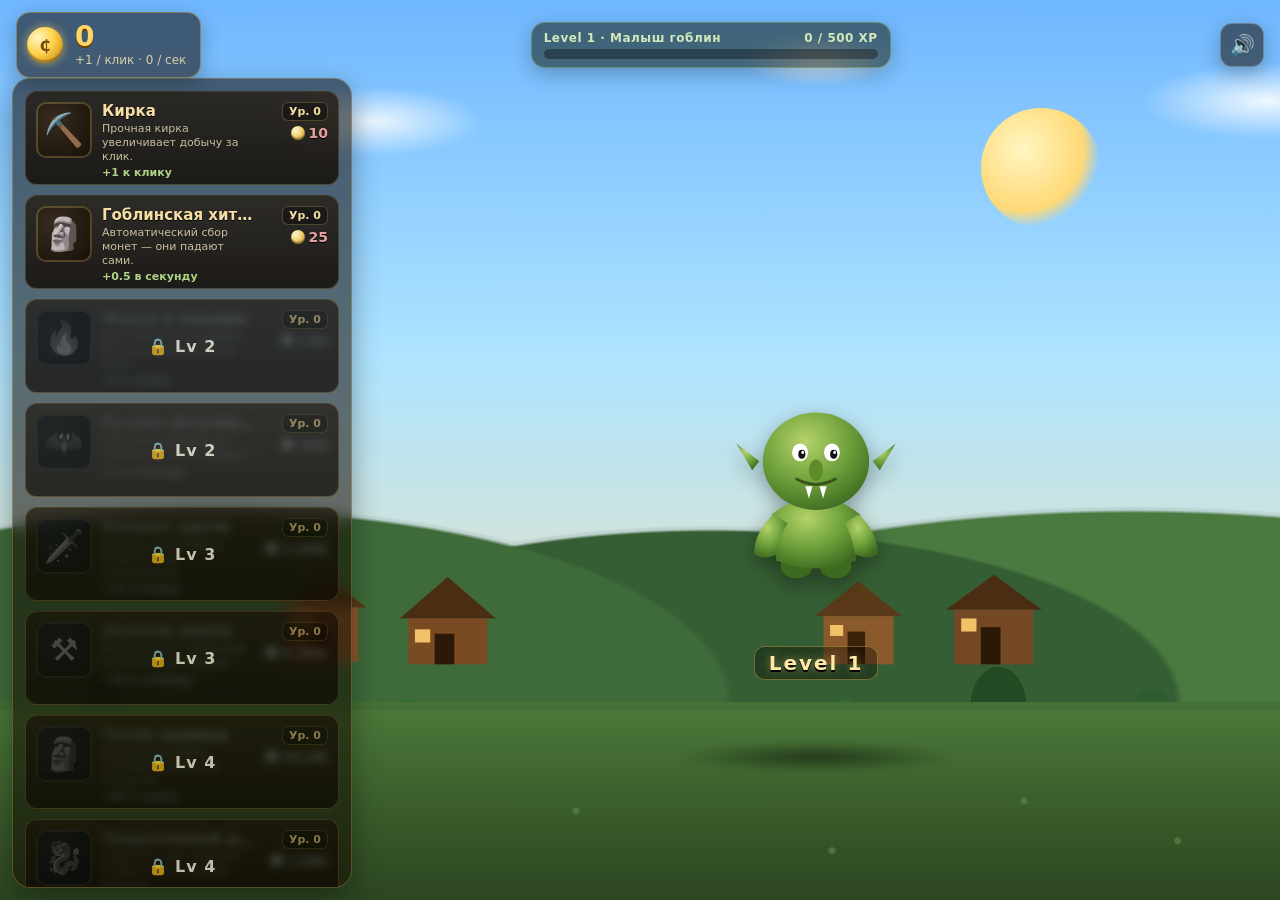
==== goblin-evolution/index.html @ e7329b5d "Add Эволюция Гоблина clicker game in /goblin-evolution" ====
<!doctype html>
<html lang="ru">
<head>
<meta charset="utf-8" />
<meta name="viewport" content="width=device-width,initial-scale=1,user-scalable=no" />
<title>Эволюция Гоблина</title>
<link rel="stylesheet" href="styles.css" />
<!-- Yandex.Games SDK. За пределами платформы просто не загрузится — код это корректно отлавливает. -->
<script src="https://yandex.ru/games/sdk/v2"></script>
</head>
<body>
  <div id="game">
    <!-- Фон -->
    <div class="bg" id="bg">
      <div class="bg-sky"></div>
      <div class="bg-sun"></div>
      <div class="bg-clouds"></div>
      <div class="bg-hills"></div>
      <div class="bg-trees"></div>
      <div class="bg-village"></div>
      <div class="bg-ground"></div>
      <div class="bg-fireflies"></div>
    </div>

    <!-- HUD -->
    <div class="hud-top">
      <div class="coin-counter" title="Монеты">
        <div class="coin-icon"></div>
        <div class="coin-stats">
          <div class="coin-amount" id="coinAmount">0</div>
          <div class="coin-rate">
            <span id="perClick">+1</span> / клик ·
            <span id="perSec">0</span> / сек
          </div>
        </div>
      </div>
      <div class="level-bar" title="Уровень гоблина">
        <div class="level-bar-label">
          <span id="levelLabel">Level 1</span>
          <span id="levelProgressText">0 / 500 XP</span>
        </div>
        <div class="level-bar-track">
          <div class="level-bar-fill" id="levelProgress"></div>
        </div>
      </div>
      <button class="sound-toggle" id="soundToggle" title="Звук">
        <span class="ico on">🔊</span>
        <span class="ico off">🔇</span>
      </button>
    </div>

    <!-- Меню апгрейдов слева -->
    <aside class="upgrades" id="upgrades"></aside>

    <!-- Центр — гоблин -->
    <div class="stage" id="stage">
      <div class="goblin-shadow"></div>
      <div class="goblin-wrap" id="goblinWrap">
        <div class="goblin" id="goblin"></div>
        <div class="goblin-level" id="goblinLevel">Level 1</div>
      </div>
      <div class="floaters" id="floaters"></div>
      <div class="particles" id="particles"></div>
    </div>

    <!-- Нижний тост -->
    <div class="toast" id="toast"></div>
  </div>

  <script src="sdk.js"></script>
  <script src="game.js"></script>
</body>
</html>
---- goblin-evolution/styles.css ----
/* === Reset === */
*,
*::before,
*::after { box-sizing: border-box; }
html, body { margin: 0; padding: 0; height: 100%; overflow: hidden; font-family: 'Trebuchet MS', 'Segoe UI', system-ui, sans-serif; color: #f5efdc; user-select: none; -webkit-tap-highlight-color: transparent; }
button { font: inherit; color: inherit; }

#game {
  position: relative;
  width: 100vw;
  height: 100vh;
  overflow: hidden;
  background: #0b1a0f;
}

/* === Background === */
.bg { position: absolute; inset: 0; z-index: 0; overflow: hidden; transition: filter 1.2s ease; }
.bg-sky {
  position: absolute; inset: 0;
  background: linear-gradient(180deg, #6fb7ff 0%, #aee4ff 40%, #f9e3b5 85%, #f2c48a 100%);
  transition: background 1.2s ease;
}
.bg-sun {
  position: absolute; top: 12%; right: 14%;
  width: 120px; height: 120px; border-radius: 50%;
  background: radial-gradient(circle at 35% 35%, #fff6c2, #ffd976 55%, rgba(255,208,90,0) 70%);
  filter: blur(0.5px);
  animation: sunPulse 6s ease-in-out infinite;
}
@keyframes sunPulse {
  0%, 100% { transform: scale(1); opacity: .95; }
  50% { transform: scale(1.06); opacity: 1; }
}
.bg-clouds {
  position: absolute; top: 0; left: -20%; width: 140%; height: 45%;
  background:
    radial-gradient(ellipse 120px 40px at 10% 20%, rgba(255,255,255,.9), rgba(255,255,255,0) 70%),
    radial-gradient(ellipse 160px 50px at 35% 30%, rgba(255,255,255,.85), rgba(255,255,255,0) 70%),
    radial-gradient(ellipse 110px 36px at 60% 15%, rgba(255,255,255,.8), rgba(255,255,255,0) 70%),
    radial-gradient(ellipse 180px 55px at 85% 25%, rgba(255,255,255,.88), rgba(255,255,255,0) 70%);
  animation: drift 120s linear infinite;
}
@keyframes drift {
  from { transform: translateX(0); }
  to { transform: translateX(-30%); }
}
.bg-hills {
  position: absolute; bottom: 22%; left: -5%; right: -5%; height: 35%;
  background:
    radial-gradient(ellipse 60% 100% at 20% 100%, #3f6b3a 0%, #3f6b3a 60%, rgba(0,0,0,0) 61%),
    radial-gradient(ellipse 55% 90% at 55% 100%, #365e34 0%, #365e34 60%, rgba(0,0,0,0) 61%),
    radial-gradient(ellipse 70% 100% at 85% 100%, #4a7a40 0%, #4a7a40 60%, rgba(0,0,0,0) 61%);
  filter: drop-shadow(0 -4px 0 rgba(0,0,0,.08));
}
.bg-trees {
  position: absolute; bottom: 18%; left: 0; right: 0; height: 30%;
  background-image:
    radial-gradient(ellipse 40px 60px at 8% 90%, #244d24 55%, transparent 56%),
    radial-gradient(ellipse 30px 45px at 18% 92%, #2d5d2d 55%, transparent 56%),
    radial-gradient(ellipse 50px 70px at 78% 88%, #234a23 55%, transparent 56%),
    radial-gradient(ellipse 35px 50px at 90% 92%, #2d5d2d 55%, transparent 56%),
    radial-gradient(ellipse 28px 42px at 32% 94%, #326a32 55%, transparent 56%),
    radial-gradient(ellipse 28px 42px at 66% 94%, #326a32 55%, transparent 56%);
  animation: treeSway 8s ease-in-out infinite alternate;
  transform-origin: bottom center;
}
@keyframes treeSway {
  from { transform: skewX(-1deg); }
  to { transform: skewX(1deg); }
}
.bg-village {
  position: absolute; bottom: 24%; left: 6%; right: 6%; height: 17%;
  background-image: url("data:image/svg+xml;utf8,<svg xmlns='http://www.w3.org/2000/svg' viewBox='0 0 800 140' preserveAspectRatio='xMidYEnd meet'><g><polygon points='70,70 110,40 150,70' fill='%235a3a18'/><rect x='78' y='70' width='64' height='50' fill='%238a5a2c'/><rect x='102' y='88' width='16' height='28' fill='%233a210a'/><rect x='86' y='78' width='12' height='12' fill='%23f2c26a'/></g><g><polygon points='180,80 224,42 268,80' fill='%234a2e14'/><rect x='188' y='80' width='72' height='42' fill='%237a4a22'/><rect x='212' y='94' width='18' height='28' fill='%232b1806'/><rect x='194' y='90' width='14' height='12' fill='%23f2c26a'/></g><g><polygon points='560,78 600,46 640,78' fill='%235a3a18'/><rect x='568' y='78' width='64' height='44' fill='%238a5a2c'/><rect x='590' y='92' width='16' height='30' fill='%233a210a'/><rect x='574' y='86' width='12' height='10' fill='%23f2c26a'/></g><g><polygon points='680,72 724,40 768,72' fill='%234a2e14'/><rect x='688' y='72' width='72' height='50' fill='%23744824'/><rect x='712' y='88' width='18' height='34' fill='%232b1806'/><rect x='694' y='80' width='14' height='12' fill='%23f2c26a'/></g></svg>");
  background-repeat: no-repeat;
  background-size: 100% 100%;
  pointer-events: none;
}
.bg-ground {
  position: absolute; bottom: 0; left: 0; right: 0; height: 22%;
  background: linear-gradient(180deg, #4c7a3a 0%, #3a5c2b 55%, #2c4621 100%);
  box-shadow: inset 0 8px 0 rgba(0,0,0,.08);
}
.bg-ground::before {
  content: ""; position: absolute; inset: 0;
  background-image:
    radial-gradient(circle at 10% 40%, #5d8a48 0 3px, transparent 4px),
    radial-gradient(circle at 25% 70%, #5d8a48 0 3px, transparent 4px),
    radial-gradient(circle at 45% 55%, #5d8a48 0 3px, transparent 4px),
    radial-gradient(circle at 65% 75%, #5d8a48 0 3px, transparent 4px),
    radial-gradient(circle at 80% 50%, #5d8a48 0 3px, transparent 4px),
    radial-gradient(circle at 92% 70%, #5d8a48 0 3px, transparent 4px);
  opacity: .6;
}
.bg-fireflies {
  position: absolute; inset: 0; pointer-events: none; opacity: 0;
  background-image:
    radial-gradient(circle at 20% 40%, rgba(255,230,120,.9) 0 2px, transparent 3px),
    radial-gradient(circle at 35% 70%, rgba(255,230,120,.8) 0 2px, transparent 3px),
    radial-gradient(circle at 55% 55%, rgba(255,230,120,.9) 0 2px, transparent 3px),
    radial-gradient(circle at 75% 75%, rgba(255,230,120,.85) 0 2px, transparent 3px),
    radial-gradient(circle at 85% 45%, rgba(255,230,120,.9) 0 2px, transparent 3px);
  transition: opacity 1.2s ease;
  animation: fireDance 3.5s ease-in-out infinite alternate;
}
@keyframes fireDance {
  from { transform: translateY(0); }
  to { transform: translateY(-6px); }
}

/* Level-specific background tweaks */
#game[data-level="1"] .bg-sky { background: linear-gradient(180deg, #6fb7ff 0%, #aee4ff 40%, #f9e3b5 85%, #f2c48a 100%); }
#game[data-level="2"] .bg-sky { background: linear-gradient(180deg, #77caff 0%, #a0dcff 40%, #ffe3b5 85%, #ffb980 100%); }
#game[data-level="3"] .bg-sky { background: linear-gradient(180deg, #f59e6a 0%, #f8c18c 40%, #f2a373 85%, #a6623d 100%); }
#game[data-level="4"] .bg-sky { background: linear-gradient(180deg, #3a4f6d 0%, #5c6a8a 40%, #b57b5a 85%, #5b3a2a 100%); }
#game[data-level="5"] .bg-sky { background: linear-gradient(180deg, #10111f 0%, #1b2240 40%, #3b2a52 85%, #5b2a4a 100%); }
#game[data-level="5"] .bg-sun { background: radial-gradient(circle at 35% 35%, #fff, #d5e5ff 55%, rgba(180,200,255,0) 70%); }
#game[data-level="4"] .bg-fireflies,
#game[data-level="5"] .bg-fireflies { opacity: 1; }
#game[data-level="5"] .bg-ground { background: linear-gradient(180deg, #3a3b5a 0%, #2a2a46 55%, #1a1a2e 100%); }
#game[data-level="4"] .bg-ground { background: linear-gradient(180deg, #3f5a30 0%, #2d4221 55%, #1f2f16 100%); }

/* === HUD === */
.hud-top {
  position: absolute; top: 12px; left: 0; right: 0;
  display: flex; align-items: center; justify-content: space-between;
  padding: 0 16px; z-index: 10; pointer-events: none;
}
.hud-top > * { pointer-events: auto; }

.coin-counter {
  display: flex; align-items: center; gap: 12px;
  background: rgba(20, 12, 5, .55); backdrop-filter: blur(6px);
  border: 1px solid rgba(255, 205, 90, .35);
  padding: 10px 14px 10px 10px; border-radius: 14px;
  box-shadow: 0 6px 20px rgba(0,0,0,.25);
}
.coin-icon {
  width: 36px; height: 36px; border-radius: 50%;
  background: radial-gradient(circle at 30% 30%, #fff6c2 0%, #ffd24c 45%, #b87500 100%);
  box-shadow: inset 0 -3px 0 rgba(0,0,0,.25), 0 0 10px rgba(255, 205, 90, .6);
  position: relative;
  animation: coinBob 2.4s ease-in-out infinite;
}
.coin-icon::after {
  content: "₵"; position: absolute; inset: 0; display: grid; place-items: center;
  font-weight: 900; color: #7a4a00; text-shadow: 0 1px 0 rgba(255,255,255,.4);
}
@keyframes coinBob {
  0%, 100% { transform: translateY(0) rotateY(0deg); }
  50% { transform: translateY(-3px) rotateY(180deg); }
}
.coin-amount { font-weight: 800; font-size: 28px; line-height: 1; color: #ffd766; text-shadow: 0 2px 0 #6b3e00; }
.coin-rate { font-size: 12px; color: #f5e2b0; opacity: .85; margin-top: 2px; }

.level-bar {
  flex: 0 1 360px; max-width: 38%;
  background: rgba(20, 30, 15, .55); backdrop-filter: blur(6px);
  border: 1px solid rgba(180, 240, 140, .3);
  padding: 8px 12px; border-radius: 14px;
  box-shadow: 0 6px 20px rgba(0,0,0,.25);
}
.level-bar-label { display: flex; justify-content: space-between; font-size: 12px; color: #d4e9bb; margin-bottom: 4px; font-weight: 700; letter-spacing: .5px; }
.level-bar-track { height: 10px; border-radius: 6px; background: rgba(0,0,0,.35); overflow: hidden; }
.level-bar-fill {
  height: 100%; width: 0;
  background: linear-gradient(90deg, #7ed956, #b4ff66, #7ed956);
  background-size: 200% 100%; animation: shine 2s linear infinite;
  transition: width .35s ease;
  box-shadow: 0 0 8px rgba(180, 240, 140, .7);
}
@keyframes shine {
  from { background-position: 0 0; }
  to { background-position: 200% 0; }
}

.sound-toggle {
  width: 44px; height: 44px; border-radius: 12px; border: 1px solid rgba(255,255,255,.25);
  background: rgba(20,12,5,.55); backdrop-filter: blur(6px);
  cursor: pointer; display: grid; place-items: center; font-size: 20px;
  box-shadow: 0 6px 20px rgba(0,0,0,.25); transition: transform .15s ease;
}
.sound-toggle:hover { transform: scale(1.06); }
.sound-toggle:active { transform: scale(.94); }
.sound-toggle .ico { position: absolute; transition: opacity .2s ease, transform .2s ease; }
.sound-toggle .ico.off { opacity: 0; transform: scale(.6); }
.sound-toggle.muted .ico.on { opacity: 0; transform: scale(.6); }
.sound-toggle.muted .ico.off { opacity: 1; transform: scale(1); }

/* === Upgrades menu === */
.upgrades {
  position: absolute; top: 78px; left: 12px; bottom: 12px;
  width: min(340px, 34vw);
  background: rgba(18, 10, 3, .55);
  backdrop-filter: blur(8px);
  border: 1px solid rgba(255, 205, 90, .25);
  border-radius: 18px;
  padding: 12px;
  display: flex; flex-direction: column; gap: 10px;
  overflow-y: auto; scrollbar-width: thin; scrollbar-color: rgba(255,205,90,.4) transparent;
  z-index: 9;
  box-shadow: 0 10px 28px rgba(0,0,0,.35);
}
.upgrades::-webkit-scrollbar { width: 8px; }
.upgrades::-webkit-scrollbar-thumb { background: rgba(255,205,90,.35); border-radius: 4px; }

.upgrade {
  position: relative;
  display: grid; grid-template-columns: 56px 1fr auto; gap: 10px;
  padding: 10px 10px 14px; border-radius: 12px;
  background: linear-gradient(180deg, rgba(40,24,8,.75), rgba(22,14,4,.85));
  border: 1px solid rgba(255, 205, 90, .18);
  cursor: pointer; overflow: hidden;
  min-height: 94px;
  text-align: left;
  color: inherit;
  font: inherit;
  transition: transform .12s ease, border-color .2s ease, box-shadow .2s ease;
}
.upgrade::before {
  content: ""; position: absolute; left: 0; right: 0; bottom: 0; height: 4px;
  background: linear-gradient(90deg, #ffd34c, #ffb14c);
  transform: scaleX(var(--p, 0)); transform-origin: left; transition: transform .25s ease;
  opacity: .7;
}
.upgrade.affordable {
  border-color: #ffd766;
  box-shadow: 0 0 0 1px rgba(255,215,100,.5), 0 0 18px rgba(255,215,100,.35);
  animation: affordPulse 1.6s ease-in-out infinite;
}
@keyframes affordPulse {
  0%, 100% { box-shadow: 0 0 0 1px rgba(255,215,100,.5), 0 0 18px rgba(255,215,100,.35); }
  50% { box-shadow: 0 0 0 1px rgba(255,215,100,.7), 0 0 28px rgba(255,215,100,.7); }
}
.upgrade:hover:not(.locked) { transform: translateY(-1px); }
.upgrade:active:not(.locked) { transform: translateY(1px) scale(.99); }

.upgrade-icon {
  width: 56px; height: 56px; border-radius: 10px;
  background: radial-gradient(circle at 30% 30%, #3a2a16, #1a0f04);
  display: grid; place-items: center; font-size: 32px;
  box-shadow: inset 0 0 0 2px rgba(255,205,90,.25);
}
.upgrade-main { min-width: 0; }
.upgrade-title { font-size: 15px; font-weight: 800; color: #ffdf8c; text-shadow: 0 1px 0 #000; white-space: nowrap; overflow: hidden; text-overflow: ellipsis; }
.upgrade-desc { font-size: 11px; color: #e3cfa0; opacity: .9; margin-top: 2px; line-height: 1.25; }
.upgrade-effect { font-size: 11px; color: #a4d96a; margin-top: 3px; font-weight: 700; }
.upgrade-right { display: flex; flex-direction: column; align-items: flex-end; justify-content: space-between; gap: 4px; min-width: 62px; }
.upgrade-level-badge {
  font-size: 11px; color: #ffdf8c; background: rgba(0,0,0,.35);
  padding: 2px 6px; border-radius: 6px; border: 1px solid rgba(255,205,90,.25);
  font-weight: 700;
}
.upgrade-cost {
  display: flex; align-items: center; gap: 4px;
  font-size: 14px; font-weight: 800; color: #ffd766;
  text-shadow: 0 1px 0 #000;
}
.upgrade-cost::before {
  content: ""; width: 14px; height: 14px; border-radius: 50%;
  background: radial-gradient(circle at 30% 30%, #fff6c2 0%, #ffd24c 45%, #b87500 100%);
  box-shadow: inset 0 -2px 0 rgba(0,0,0,.3);
}

.upgrade.locked { cursor: not-allowed; opacity: .75; }
.upgrade.locked .upgrade-title,
.upgrade.locked .upgrade-desc,
.upgrade.locked .upgrade-effect,
.upgrade.locked .upgrade-cost { color: transparent; text-shadow: none; background: linear-gradient(90deg, #555, #777); -webkit-background-clip: text; background-clip: text; filter: blur(4px); }
.upgrade.locked .upgrade-icon { filter: grayscale(1) brightness(.5); }
.upgrade.locked .upgrade-cost::before { filter: grayscale(1) brightness(.5); }
.upgrade.locked::after {
  content: "🔒 Lv " attr(data-unlock);
  position: absolute; inset: 0; display: grid; place-items: center;
  font-size: 16px; font-weight: 800; color: #f5efdc;
  background: rgba(0,0,0,.35);
  letter-spacing: 1px;
}

.upgrade.unaffordable:not(.locked) { filter: saturate(.7); }
.upgrade.unaffordable:not(.locked) .upgrade-cost { color: #ff9a9a; }

/* === Stage & goblin === */
.stage {
  position: absolute; top: 70px; right: 12px; bottom: 12px;
  left: calc(min(340px, 34vw) + 24px);
  display: grid; place-items: center; z-index: 5;
  overflow: hidden;
}
.goblin-shadow {
  position: absolute; bottom: 14%; width: 280px; height: 32px;
  background: radial-gradient(ellipse at center, rgba(0,0,0,.45), rgba(0,0,0,0) 70%);
  filter: blur(2px);
  animation: shadowBob 3.2s ease-in-out infinite;
}
@keyframes shadowBob {
  0%, 100% { transform: scale(1); opacity: .55; }
  50% { transform: scale(.85); opacity: .4; }
}
.goblin-wrap {
  position: relative; display: flex; flex-direction: column; align-items: center; gap: 8px;
  transform-origin: 50% 85%;
  cursor: pointer;
  animation: goblinIdle 3.2s ease-in-out infinite;
  transition: transform .15s ease;
}
@keyframes goblinIdle {
  0%, 100% { transform: translateY(0) rotate(0deg); }
  25% { transform: translateY(-6px) rotate(-1.2deg); }
  50% { transform: translateY(-2px) rotate(0deg); }
  75% { transform: translateY(-5px) rotate(1.2deg); }
}
.goblin-wrap.clicked { animation: goblinClick .28s ease-out; }
@keyframes goblinClick {
  0% { transform: scale(1); }
  30% { transform: scale(1.06) rotate(-2deg); }
  60% { transform: scale(.94) rotate(2deg); }
  100% { transform: scale(1); }
}
.goblin { width: 320px; height: 360px; pointer-events: none; filter: drop-shadow(0 10px 14px rgba(0,0,0,.35)); }
.goblin-level {
  font-size: 20px; font-weight: 900; letter-spacing: 2px;
  color: #ffe9a6; text-shadow: 0 2px 0 #000, 0 0 10px rgba(255,215,100,.5);
  background: rgba(0,0,0,.35); padding: 4px 14px; border-radius: 10px;
  border: 1px solid rgba(255,205,90,.35);
}

/* === Click particles (coin burst) === */
.particles { position: absolute; inset: 0; pointer-events: none; overflow: visible; }
.coin-particle {
  position: absolute; width: 18px; height: 18px; border-radius: 50%;
  background: radial-gradient(circle at 30% 30%, #fff6c2 0%, #ffd24c 45%, #b87500 100%);
  box-shadow: inset 0 -3px 0 rgba(0,0,0,.25), 0 0 6px rgba(255,215,100,.5);
  transform: translate(-50%, -50%);
  animation: coinFly 700ms cubic-bezier(.2,.8,.4,1) forwards;
  will-change: transform, opacity;
}
@keyframes coinFly {
  0% { transform: translate(calc(-50% + 0px), calc(-50% + 0px)) scale(.5); opacity: 1; }
  60% { opacity: 1; }
  100% {
    transform:
      translate(
        calc(-50% + var(--dx, 0px)),
        calc(-50% + var(--dy, 60px))
      ) scale(.85) rotate(var(--rot, 180deg));
    opacity: 0;
  }
}
.floaters { position: absolute; inset: 0; pointer-events: none; }
.floater {
  position: absolute;
  font-weight: 900; font-size: 20px; color: #ffd766;
  text-shadow: 0 2px 0 #6b3e00, 0 0 10px rgba(255,215,100,.5);
  animation: floatUp 900ms ease-out forwards;
  transform: translate(-50%, -50%);
}
@keyframes floatUp {
  0% { opacity: 0; transform: translate(-50%, -50%) scale(.5); }
  20% { opacity: 1; transform: translate(-50%, -60%) scale(1); }
  100% { opacity: 0; transform: translate(-50%, -140%) scale(1.1); }
}

/* === Toast === */
.toast {
  position: absolute; left: 50%; top: 82px; transform: translate(-50%, -120%);
  background: linear-gradient(180deg, #2a1a08, #1a1004);
  border: 1px solid rgba(255,205,90,.45);
  padding: 10px 18px; border-radius: 12px;
  color: #ffdf8c; font-weight: 800;
  box-shadow: 0 10px 30px rgba(0,0,0,.4), 0 0 20px rgba(255,205,90,.25);
  opacity: 0; pointer-events: none;
  transition: transform .35s ease, opacity .35s ease;
  z-index: 20;
}
.toast.show { transform: translate(-50%, 0); opacity: 1; }

/* === Level up flash === */
#game.levelup::after {
  content: ""; position: absolute; inset: 0; pointer-events: none; z-index: 15;
  background: radial-gradient(circle at 55% 55%, rgba(255,255,200,.7), rgba(255,255,200,0) 60%);
  animation: flashAnim .9s ease-out forwards;
}
@keyframes flashAnim {
  0% { opacity: 0; }
  20% { opacity: 1; }
  100% { opacity: 0; }
}

/* === Responsive === */
@media (max-width: 720px) {
  .upgrades { width: 52vw; top: 120px; }
  .stage { left: calc(52vw + 20px); top: 120px; }
  .coin-amount { font-size: 22px; }
  .goblin { width: 200px; height: 230px; }
  .level-bar { flex-basis: 180px; }
}
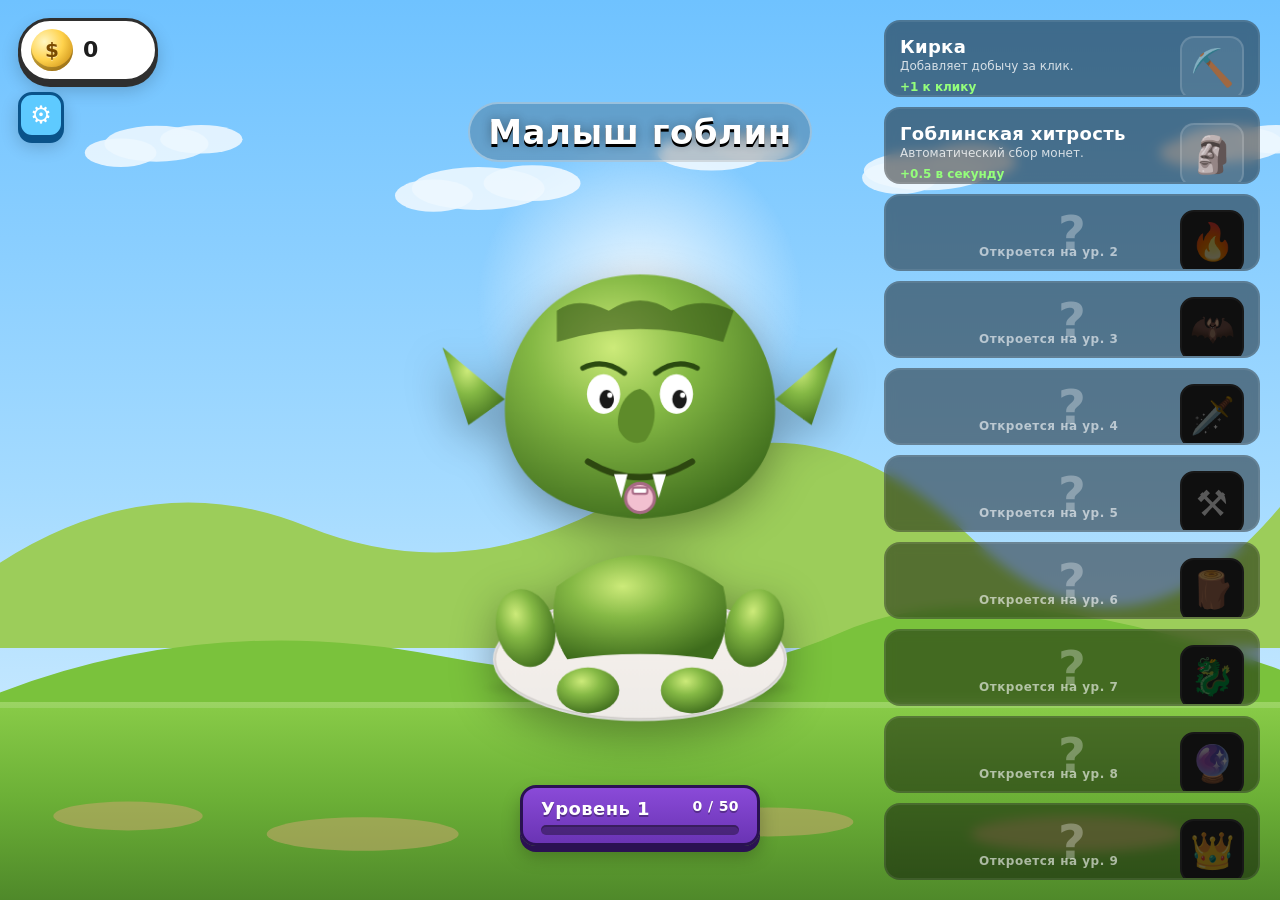
==== commit 0aaae0c3: "v2: redesign UI, 10 levels, detailed goblin art, global clicks, space key, ambient music" ====
--- a/goblin-evolution/index.html
+++ b/goblin-evolution/index.html
@@ -5,66 +5,81 @@
 <meta name="viewport" content="width=device-width,initial-scale=1,user-scalable=no" />
 <title>Эволюция Гоблина</title>
 <link rel="stylesheet" href="styles.css" />
-<!-- Yandex.Games SDK. За пределами платформы просто не загрузится — код это корректно отлавливает. -->
 <script src="https://yandex.ru/games/sdk/v2"></script>
 </head>
 <body>
   <div id="game">
     <!-- Фон -->
-    <div class="bg" id="bg">
-      <div class="bg-sky"></div>
-      <div class="bg-sun"></div>
-      <div class="bg-clouds"></div>
-      <div class="bg-hills"></div>
-      <div class="bg-trees"></div>
-      <div class="bg-village"></div>
-      <div class="bg-ground"></div>
-      <div class="bg-fireflies"></div>
+    <div class="scene" aria-hidden="true">
+      <div class="sky"></div>
+      <div class="sun"></div>
+      <div class="clouds"></div>
+      <div class="hills-far"></div>
+      <div class="hills-near"></div>
+      <div class="ground"></div>
+      <div class="spots"></div>
     </div>
 
-    <!-- HUD -->
-    <div class="hud-top">
-      <div class="coin-counter" title="Монеты">
-        <div class="coin-icon"></div>
-        <div class="coin-stats">
-          <div class="coin-amount" id="coinAmount">0</div>
-          <div class="coin-rate">
-            <span id="perClick">+1</span> / клик ·
-            <span id="perSec">0</span> / сек
-          </div>
-        </div>
-      </div>
-      <div class="level-bar" title="Уровень гоблина">
-        <div class="level-bar-label">
-          <span id="levelLabel">Level 1</span>
-          <span id="levelProgressText">0 / 500 XP</span>
-        </div>
-        <div class="level-bar-track">
-          <div class="level-bar-fill" id="levelProgress"></div>
-        </div>
-      </div>
-      <button class="sound-toggle" id="soundToggle" title="Звук">
-        <span class="ico on">🔊</span>
-        <span class="ico off">🔇</span>
-      </button>
-    </div>
-
-    <!-- Меню апгрейдов слева -->
-    <aside class="upgrades" id="upgrades"></aside>
-
-    <!-- Центр — гоблин -->
-    <div class="stage" id="stage">
+    <!-- Гоблин в центре -->
+    <main class="stage" id="stage">
+      <div class="goblin-name" id="goblinName">Малыш гоблин</div>
       <div class="goblin-shadow"></div>
       <div class="goblin-wrap" id="goblinWrap">
         <div class="goblin" id="goblin"></div>
-        <div class="goblin-level" id="goblinLevel">Level 1</div>
       </div>
-      <div class="floaters" id="floaters"></div>
-      <div class="particles" id="particles"></div>
+      <div class="level-pill" title="Уровень гоблина">
+        <div class="level-pill-text">
+          <span id="levelLabel">Уровень 1</span>
+          <span id="levelProgressText">0 / 50</span>
+        </div>
+        <div class="level-pill-track">
+          <div class="level-pill-fill" id="levelProgress"></div>
+        </div>
+      </div>
+    </main>
+
+    <!-- Слой частиц/флоатеров (через всю сцену) -->
+    <div class="particles" id="particles" aria-hidden="true"></div>
+    <div class="floaters" id="floaters" aria-hidden="true"></div>
+
+    <!-- Левые плитки -->
+    <div class="top-left">
+      <div class="coin-pill" id="coinPill">
+        <div class="coin-pill-icon"></div>
+        <div class="coin-pill-amount" id="coinAmount">0</div>
+      </div>
+      <button class="icon-btn settings-btn" id="settingsBtn" title="Настройки">⚙</button>
     </div>
 
-    <!-- Нижний тост -->
+    <!-- Апгрейды справа -->
+    <aside class="upgrades" id="upgrades"></aside>
+
+    <!-- Тост -->
     <div class="toast" id="toast"></div>
+
+    <!-- Модалка настроек -->
+    <div class="modal-backdrop" id="settingsModal" hidden>
+      <div class="modal">
+        <div class="modal-head">
+          <div class="modal-title">Настройки</div>
+          <button class="icon-btn" id="settingsClose" title="Закрыть">✕</button>
+        </div>
+        <div class="modal-body">
+          <label class="toggle">
+            <span class="toggle-label">Звуковые эффекты</span>
+            <input type="checkbox" id="sfxToggle" checked />
+            <span class="toggle-track"><span class="toggle-thumb"></span></span>
+          </label>
+          <label class="toggle">
+            <span class="toggle-label">Фоновая музыка</span>
+            <input type="checkbox" id="musicToggle" checked />
+            <span class="toggle-track"><span class="toggle-thumb"></span></span>
+          </label>
+          <button class="btn btn-danger" id="resetBtn">Сбросить прогресс</button>
+          <p class="hint">Клики считаются по всему экрану, пробел — тоже.</p>
+        </div>
+      </div>
+    </div>
   </div>
 
   <script src="sdk.js"></script>
--- a/goblin-evolution/styles.css
+++ b/goblin-evolution/styles.css
@@ -1,358 +1,367 @@
-/* === Reset === */
+/* ==========================================================
+   Эволюция Гоблина — v2. UI в духе капибары-кликера.
+   ========================================================== */
 *,
 *::before,
 *::after { box-sizing: border-box; }
-html, body { margin: 0; padding: 0; height: 100%; overflow: hidden; font-family: 'Trebuchet MS', 'Segoe UI', system-ui, sans-serif; color: #f5efdc; user-select: none; -webkit-tap-highlight-color: transparent; }
-button { font: inherit; color: inherit; }
+html, body { margin: 0; padding: 0; height: 100%; overflow: hidden; font-family: 'Nunito', 'Trebuchet MS', 'Segoe UI', system-ui, sans-serif; color: #1b1b1b; user-select: none; -webkit-tap-highlight-color: transparent; }
+button { font: inherit; color: inherit; background: none; border: 0; cursor: pointer; }
+input { font: inherit; }
 
 #game {
   position: relative;
   width: 100vw;
   height: 100vh;
   overflow: hidden;
-  background: #0b1a0f;
-}
-
-/* === Background === */
-.bg { position: absolute; inset: 0; z-index: 0; overflow: hidden; transition: filter 1.2s ease; }
-.bg-sky {
+  background: #bfe6ff;
+  cursor: pointer; /* весь экран кликается */
+}
+
+/* ===== Сцена (фон) ===== */
+.scene { position: absolute; inset: 0; overflow: hidden; z-index: 0; transition: filter 1s ease; }
+.sky {
   position: absolute; inset: 0;
-  background: linear-gradient(180deg, #6fb7ff 0%, #aee4ff 40%, #f9e3b5 85%, #f2c48a 100%);
+  background: linear-gradient(180deg, #6fc2ff 0%, #a5dbff 55%, #dff2ff 100%);
   transition: background 1.2s ease;
 }
-.bg-sun {
-  position: absolute; top: 12%; right: 14%;
-  width: 120px; height: 120px; border-radius: 50%;
-  background: radial-gradient(circle at 35% 35%, #fff6c2, #ffd976 55%, rgba(255,208,90,0) 70%);
-  filter: blur(0.5px);
-  animation: sunPulse 6s ease-in-out infinite;
-}
-@keyframes sunPulse {
-  0%, 100% { transform: scale(1); opacity: .95; }
-  50% { transform: scale(1.06); opacity: 1; }
-}
-.bg-clouds {
-  position: absolute; top: 0; left: -20%; width: 140%; height: 45%;
-  background:
-    radial-gradient(ellipse 120px 40px at 10% 20%, rgba(255,255,255,.9), rgba(255,255,255,0) 70%),
-    radial-gradient(ellipse 160px 50px at 35% 30%, rgba(255,255,255,.85), rgba(255,255,255,0) 70%),
-    radial-gradient(ellipse 110px 36px at 60% 15%, rgba(255,255,255,.8), rgba(255,255,255,0) 70%),
-    radial-gradient(ellipse 180px 55px at 85% 25%, rgba(255,255,255,.88), rgba(255,255,255,0) 70%);
-  animation: drift 120s linear infinite;
-}
-@keyframes drift {
-  from { transform: translateX(0); }
-  to { transform: translateX(-30%); }
-}
-.bg-hills {
-  position: absolute; bottom: 22%; left: -5%; right: -5%; height: 35%;
-  background:
-    radial-gradient(ellipse 60% 100% at 20% 100%, #3f6b3a 0%, #3f6b3a 60%, rgba(0,0,0,0) 61%),
-    radial-gradient(ellipse 55% 90% at 55% 100%, #365e34 0%, #365e34 60%, rgba(0,0,0,0) 61%),
-    radial-gradient(ellipse 70% 100% at 85% 100%, #4a7a40 0%, #4a7a40 60%, rgba(0,0,0,0) 61%);
-  filter: drop-shadow(0 -4px 0 rgba(0,0,0,.08));
-}
-.bg-trees {
-  position: absolute; bottom: 18%; left: 0; right: 0; height: 30%;
-  background-image:
-    radial-gradient(ellipse 40px 60px at 8% 90%, #244d24 55%, transparent 56%),
-    radial-gradient(ellipse 30px 45px at 18% 92%, #2d5d2d 55%, transparent 56%),
-    radial-gradient(ellipse 50px 70px at 78% 88%, #234a23 55%, transparent 56%),
-    radial-gradient(ellipse 35px 50px at 90% 92%, #2d5d2d 55%, transparent 56%),
-    radial-gradient(ellipse 28px 42px at 32% 94%, #326a32 55%, transparent 56%),
-    radial-gradient(ellipse 28px 42px at 66% 94%, #326a32 55%, transparent 56%);
-  animation: treeSway 8s ease-in-out infinite alternate;
-  transform-origin: bottom center;
-}
-@keyframes treeSway {
-  from { transform: skewX(-1deg); }
-  to { transform: skewX(1deg); }
-}
-.bg-village {
-  position: absolute; bottom: 24%; left: 6%; right: 6%; height: 17%;
-  background-image: url("data:image/svg+xml;utf8,<svg xmlns='http://www.w3.org/2000/svg' viewBox='0 0 800 140' preserveAspectRatio='xMidYEnd meet'><g><polygon points='70,70 110,40 150,70' fill='%235a3a18'/><rect x='78' y='70' width='64' height='50' fill='%238a5a2c'/><rect x='102' y='88' width='16' height='28' fill='%233a210a'/><rect x='86' y='78' width='12' height='12' fill='%23f2c26a'/></g><g><polygon points='180,80 224,42 268,80' fill='%234a2e14'/><rect x='188' y='80' width='72' height='42' fill='%237a4a22'/><rect x='212' y='94' width='18' height='28' fill='%232b1806'/><rect x='194' y='90' width='14' height='12' fill='%23f2c26a'/></g><g><polygon points='560,78 600,46 640,78' fill='%235a3a18'/><rect x='568' y='78' width='64' height='44' fill='%238a5a2c'/><rect x='590' y='92' width='16' height='30' fill='%233a210a'/><rect x='574' y='86' width='12' height='10' fill='%23f2c26a'/></g><g><polygon points='680,72 724,40 768,72' fill='%234a2e14'/><rect x='688' y='72' width='72' height='50' fill='%23744824'/><rect x='712' y='88' width='18' height='34' fill='%232b1806'/><rect x='694' y='80' width='14' height='12' fill='%23f2c26a'/></g></svg>");
+.sun {
+  position: absolute; top: 10%; left: 50%; transform: translateX(-50%);
+  width: 420px; height: 420px; border-radius: 50%;
+  background: radial-gradient(circle at 50% 50%, rgba(255,255,255,.95) 0%, rgba(255,255,255,.55) 22%, rgba(255,255,255,0) 55%);
+  filter: blur(0.3px);
+  pointer-events: none;
+  animation: sunGlow 6s ease-in-out infinite;
+}
+@keyframes sunGlow {
+  0%, 100% { transform: translateX(-50%) scale(1); opacity: .9; }
+  50% { transform: translateX(-50%) scale(1.06); opacity: 1; }
+}
+.clouds {
+  position: absolute; top: 4%; left: -20%; right: -20%; height: 34%;
+  background-image: url("data:image/svg+xml;utf8,<svg xmlns='http://www.w3.org/2000/svg' viewBox='0 0 1200 200'><g fill='white' fill-opacity='0.9'><ellipse cx='120' cy='80' rx='70' ry='22'/><ellipse cx='170' cy='70' rx='50' ry='20'/><ellipse cx='90' cy='88' rx='42' ry='18'/><ellipse cx='460' cy='50' rx='58' ry='20'/><ellipse cx='510' cy='45' rx='46' ry='16'/><ellipse cx='420' cy='60' rx='40' ry='16'/><ellipse cx='820' cy='100' rx='74' ry='24'/><ellipse cx='880' cy='94' rx='54' ry='20'/><ellipse cx='770' cy='108' rx='44' ry='18'/><ellipse cx='1080' cy='60' rx='60' ry='20'/><ellipse cx='1130' cy='54' rx='44' ry='16'/></g></svg>");
+  background-size: 60% auto;
+  background-repeat: repeat-x;
+  background-position: 0 50%;
+  animation: cloudDrift 180s linear infinite;
+  opacity: .85;
+}
+@keyframes cloudDrift { to { transform: translateX(-60%); } }
+
+.hills-far {
+  position: absolute; bottom: 28%; left: -2%; right: -2%; height: 30%;
+  background-image: url("data:image/svg+xml;utf8,<svg xmlns='http://www.w3.org/2000/svg' viewBox='0 0 1200 200' preserveAspectRatio='none'><path d='M0 150 Q150 60 300 110 T600 80 T900 120 T1200 70 L1200 200 L0 200 Z' fill='%239ccd5a'/></svg>");
   background-repeat: no-repeat;
   background-size: 100% 100%;
+}
+.hills-near {
+  position: absolute; bottom: 18%; left: -2%; right: -2%; height: 26%;
+  background-image: url("data:image/svg+xml;utf8,<svg xmlns='http://www.w3.org/2000/svg' viewBox='0 0 1200 200' preserveAspectRatio='none'><path d='M0 170 Q200 90 420 130 T780 110 T1200 150 L1200 200 L0 200 Z' fill='%237ac23c'/></svg>");
+  background-repeat: no-repeat;
+  background-size: 100% 100%;
+}
+.ground {
+  position: absolute; bottom: 0; left: 0; right: 0; height: 22%;
+  background: linear-gradient(180deg, #89cc48 0%, #6baf36 50%, #4f892a 100%);
+}
+.ground::after {
+  content: ""; position: absolute; top: 0; left: 0; right: 0; height: 6px;
+  background: rgba(255,255,255,.15);
+}
+.spots {
+  position: absolute; bottom: 4%; left: 0; right: 0; height: 16%;
+  background-image: url("data:image/svg+xml;utf8,<svg xmlns='http://www.w3.org/2000/svg' viewBox='0 0 1200 120' preserveAspectRatio='none'><g fill='%23c9a86d' fill-opacity='0.55'><ellipse cx='120' cy='80' rx='70' ry='12'/><ellipse cx='340' cy='95' rx='90' ry='14'/><ellipse cx='720' cy='85' rx='80' ry='12'/><ellipse cx='1010' cy='95' rx='100' ry='15'/></g></svg>");
+  background-repeat: no-repeat; background-size: 100% 100%;
   pointer-events: none;
 }
-.bg-ground {
-  position: absolute; bottom: 0; left: 0; right: 0; height: 22%;
-  background: linear-gradient(180deg, #4c7a3a 0%, #3a5c2b 55%, #2c4621 100%);
-  box-shadow: inset 0 8px 0 rgba(0,0,0,.08);
-}
-.bg-ground::before {
-  content: ""; position: absolute; inset: 0;
-  background-image:
-    radial-gradient(circle at 10% 40%, #5d8a48 0 3px, transparent 4px),
-    radial-gradient(circle at 25% 70%, #5d8a48 0 3px, transparent 4px),
-    radial-gradient(circle at 45% 55%, #5d8a48 0 3px, transparent 4px),
-    radial-gradient(circle at 65% 75%, #5d8a48 0 3px, transparent 4px),
-    radial-gradient(circle at 80% 50%, #5d8a48 0 3px, transparent 4px),
-    radial-gradient(circle at 92% 70%, #5d8a48 0 3px, transparent 4px);
-  opacity: .6;
-}
-.bg-fireflies {
-  position: absolute; inset: 0; pointer-events: none; opacity: 0;
-  background-image:
-    radial-gradient(circle at 20% 40%, rgba(255,230,120,.9) 0 2px, transparent 3px),
-    radial-gradient(circle at 35% 70%, rgba(255,230,120,.8) 0 2px, transparent 3px),
-    radial-gradient(circle at 55% 55%, rgba(255,230,120,.9) 0 2px, transparent 3px),
-    radial-gradient(circle at 75% 75%, rgba(255,230,120,.85) 0 2px, transparent 3px),
-    radial-gradient(circle at 85% 45%, rgba(255,230,120,.9) 0 2px, transparent 3px);
-  transition: opacity 1.2s ease;
-  animation: fireDance 3.5s ease-in-out infinite alternate;
-}
-@keyframes fireDance {
-  from { transform: translateY(0); }
-  to { transform: translateY(-6px); }
-}
-
-/* Level-specific background tweaks */
-#game[data-level="1"] .bg-sky { background: linear-gradient(180deg, #6fb7ff 0%, #aee4ff 40%, #f9e3b5 85%, #f2c48a 100%); }
-#game[data-level="2"] .bg-sky { background: linear-gradient(180deg, #77caff 0%, #a0dcff 40%, #ffe3b5 85%, #ffb980 100%); }
-#game[data-level="3"] .bg-sky { background: linear-gradient(180deg, #f59e6a 0%, #f8c18c 40%, #f2a373 85%, #a6623d 100%); }
-#game[data-level="4"] .bg-sky { background: linear-gradient(180deg, #3a4f6d 0%, #5c6a8a 40%, #b57b5a 85%, #5b3a2a 100%); }
-#game[data-level="5"] .bg-sky { background: linear-gradient(180deg, #10111f 0%, #1b2240 40%, #3b2a52 85%, #5b2a4a 100%); }
-#game[data-level="5"] .bg-sun { background: radial-gradient(circle at 35% 35%, #fff, #d5e5ff 55%, rgba(180,200,255,0) 70%); }
-#game[data-level="4"] .bg-fireflies,
-#game[data-level="5"] .bg-fireflies { opacity: 1; }
-#game[data-level="5"] .bg-ground { background: linear-gradient(180deg, #3a3b5a 0%, #2a2a46 55%, #1a1a2e 100%); }
-#game[data-level="4"] .bg-ground { background: linear-gradient(180deg, #3f5a30 0%, #2d4221 55%, #1f2f16 100%); }
-
-/* === HUD === */
-.hud-top {
-  position: absolute; top: 12px; left: 0; right: 0;
-  display: flex; align-items: center; justify-content: space-between;
-  padding: 0 16px; z-index: 10; pointer-events: none;
-}
-.hud-top > * { pointer-events: auto; }
-
-.coin-counter {
-  display: flex; align-items: center; gap: 12px;
-  background: rgba(20, 12, 5, .55); backdrop-filter: blur(6px);
-  border: 1px solid rgba(255, 205, 90, .35);
-  padding: 10px 14px 10px 10px; border-radius: 14px;
-  box-shadow: 0 6px 20px rgba(0,0,0,.25);
-}
-.coin-icon {
-  width: 36px; height: 36px; border-radius: 50%;
-  background: radial-gradient(circle at 30% 30%, #fff6c2 0%, #ffd24c 45%, #b87500 100%);
-  box-shadow: inset 0 -3px 0 rgba(0,0,0,.25), 0 0 10px rgba(255, 205, 90, .6);
+
+/* Смена фона по уровню — постепенное затемнение/окрашивание. */
+#game[data-biome="forest"] .sky { background: linear-gradient(180deg, #6fc2ff, #a5dbff 55%, #dff2ff); }
+#game[data-biome="grove"] .sky { background: linear-gradient(180deg, #fcbf6e, #ffd98b 55%, #fff0cf); }
+#game[data-biome="grove"] .ground { background: linear-gradient(180deg, #a8ce4f 0%, #79a935 50%, #4f842a 100%); }
+#game[data-biome="cave"]  .sky { background: linear-gradient(180deg, #4b3a86, #7a5dd4 55%, #b7a3e6); }
+#game[data-biome="cave"]  .ground { background: linear-gradient(180deg, #4b3a86 0%, #2e245a 60%, #1b143c 100%); }
+#game[data-biome="cave"]  .hills-far { filter: hue-rotate(260deg) saturate(.7) brightness(.7); }
+#game[data-biome="cave"]  .hills-near { filter: hue-rotate(260deg) saturate(.7) brightness(.6); }
+#game[data-biome="kingdom"] .sky { background: linear-gradient(180deg, #1a2546, #3a4388 55%, #8068c7); }
+#game[data-biome="kingdom"] .ground { background: linear-gradient(180deg, #4a3e86 0%, #2e245a 60%, #161022 100%); }
+#game[data-biome="kingdom"] .hills-far { filter: hue-rotate(230deg) saturate(.6) brightness(.5); }
+#game[data-biome="kingdom"] .hills-near { filter: hue-rotate(230deg) saturate(.6) brightness(.4); }
+
+/* ===== Сцена (гоблин) ===== */
+.stage {
+  position: absolute; inset: 0;
+  display: grid;
+  grid-template-rows: auto 1fr auto;
+  place-items: center;
+  padding: 96px 24px 24px;
+  z-index: 3;
+  pointer-events: none; /* клики идут в body, гоблин и плитка — через `auto` */
+}
+.goblin-name {
+  font-size: clamp(20px, 3vw, 34px);
+  font-weight: 900;
+  letter-spacing: .5px;
+  color: #fff;
+  text-shadow: 0 3px 0 #000, 0 0 12px rgba(0,0,0,.35);
+  padding: 8px 18px;
+  background: rgba(0,0,0,.2);
+  border-radius: 999px;
+  border: 2px solid rgba(255,255,255,.35);
+  backdrop-filter: blur(6px);
+  transform: translateY(6px);
+  transition: transform .4s ease;
+}
+.goblin-shadow {
+  position: absolute;
+  left: 50%; bottom: 22%;
+  transform: translateX(-50%);
+  width: 320px; height: 28px;
+  background: radial-gradient(ellipse at center, rgba(0,0,0,.38), rgba(0,0,0,0) 70%);
+  filter: blur(2px);
+  pointer-events: none;
+  animation: shadowBob 4s ease-in-out infinite;
+  z-index: -1;
+}
+@keyframes shadowBob {
+  0%, 100% { transform: translateX(-50%) scale(1); opacity: .7; }
+  50% { transform: translateX(-50%) scale(.9); opacity: .55; }
+}
+.goblin-wrap {
+  width: min(520px, 60vw);
+  max-width: 560px;
+  aspect-ratio: 1 / 1;
+  display: grid; place-items: center;
+  pointer-events: none; /* клики ловим на всём экране */
+  animation: idleSway 4.5s ease-in-out infinite;
+  transform-origin: 50% 90%;
+  will-change: transform;
+}
+@keyframes idleSway {
+  0%   { transform: rotate(-7deg) scale(1); }
+  25%  { transform: rotate(0deg)  scale(1.04); }
+  50%  { transform: rotate(7deg)  scale(1); }
+  75%  { transform: rotate(0deg)  scale(.97); }
+  100% { transform: rotate(-7deg) scale(1); }
+}
+.goblin-wrap.clicked {
+  animation: idleSway 4.5s ease-in-out infinite, clickPop .32s ease-out;
+}
+@keyframes clickPop {
+  0%   { }
+  35%  { transform: scale(1.08); }
+  70%  { transform: scale(.96); }
+  100% { }
+}
+.goblin { width: 100%; height: 100%; filter: drop-shadow(0 14px 22px rgba(0,0,0,.35)); }
+
+/* ===== Плитка уровня (под гоблином) ===== */
+.level-pill {
   position: relative;
-  animation: coinBob 2.4s ease-in-out infinite;
-}
-.coin-icon::after {
-  content: "₵"; position: absolute; inset: 0; display: grid; place-items: center;
-  font-weight: 900; color: #7a4a00; text-shadow: 0 1px 0 rgba(255,255,255,.4);
-}
-@keyframes coinBob {
-  0%, 100% { transform: translateY(0) rotateY(0deg); }
-  50% { transform: translateY(-3px) rotateY(180deg); }
-}
-.coin-amount { font-weight: 800; font-size: 28px; line-height: 1; color: #ffd766; text-shadow: 0 2px 0 #6b3e00; }
-.coin-rate { font-size: 12px; color: #f5e2b0; opacity: .85; margin-top: 2px; }
-
-.level-bar {
-  flex: 0 1 360px; max-width: 38%;
-  background: rgba(20, 30, 15, .55); backdrop-filter: blur(6px);
-  border: 1px solid rgba(180, 240, 140, .3);
-  padding: 8px 12px; border-radius: 14px;
-  box-shadow: 0 6px 20px rgba(0,0,0,.25);
-}
-.level-bar-label { display: flex; justify-content: space-between; font-size: 12px; color: #d4e9bb; margin-bottom: 4px; font-weight: 700; letter-spacing: .5px; }
-.level-bar-track { height: 10px; border-radius: 6px; background: rgba(0,0,0,.35); overflow: hidden; }
-.level-bar-fill {
-  height: 100%; width: 0;
-  background: linear-gradient(90deg, #7ed956, #b4ff66, #7ed956);
-  background-size: 200% 100%; animation: shine 2s linear infinite;
-  transition: width .35s ease;
-  box-shadow: 0 0 8px rgba(180, 240, 140, .7);
-}
-@keyframes shine {
-  from { background-position: 0 0; }
-  to { background-position: 200% 0; }
-}
-
-.sound-toggle {
-  width: 44px; height: 44px; border-radius: 12px; border: 1px solid rgba(255,255,255,.25);
-  background: rgba(20,12,5,.55); backdrop-filter: blur(6px);
-  cursor: pointer; display: grid; place-items: center; font-size: 20px;
-  box-shadow: 0 6px 20px rgba(0,0,0,.25); transition: transform .15s ease;
-}
-.sound-toggle:hover { transform: scale(1.06); }
-.sound-toggle:active { transform: scale(.94); }
-.sound-toggle .ico { position: absolute; transition: opacity .2s ease, transform .2s ease; }
-.sound-toggle .ico.off { opacity: 0; transform: scale(.6); }
-.sound-toggle.muted .ico.on { opacity: 0; transform: scale(.6); }
-.sound-toggle.muted .ico.off { opacity: 1; transform: scale(1); }
-
-/* === Upgrades menu === */
+  min-width: 240px;
+  padding: 10px 18px 8px;
+  border-radius: 16px;
+  background: linear-gradient(180deg, #8a4ad8 0%, #6a34b4 100%);
+  border: 3px solid #2a1152;
+  box-shadow: 0 6px 0 #2a1152, 0 10px 18px rgba(0,0,0,.25);
+  color: #fff;
+  pointer-events: none;
+  margin-bottom: 24px;
+  transform: translateY(-6px);
+}
+.level-pill-text {
+  display: flex; justify-content: space-between; gap: 16px;
+  font-weight: 800; font-size: 14px; letter-spacing: .4px;
+  text-shadow: 0 2px 0 rgba(0,0,0,.3);
+}
+.level-pill-text #levelLabel { font-size: 18px; }
+.level-pill-track {
+  margin-top: 6px;
+  height: 10px; border-radius: 6px;
+  background: rgba(0,0,0,.35);
+  overflow: hidden;
+  box-shadow: inset 0 2px 0 rgba(0,0,0,.25);
+}
+.level-pill-fill {
+  height: 100%; width: 0%;
+  background: linear-gradient(90deg, #ff75f0, #f8c35a, #ff75f0);
+  background-size: 200% 100%;
+  animation: barShine 2.2s linear infinite;
+  transition: width .4s ease;
+  box-shadow: 0 0 8px rgba(255,215,100,.6);
+}
+@keyframes barShine { to { background-position: 200% 0; } }
+
+/* ===== Левые плитки (монеты, шестерёнка) ===== */
+.top-left {
+  position: absolute; top: 18px; left: 18px; z-index: 10;
+  display: flex; flex-direction: column; gap: 10px;
+  pointer-events: auto;
+}
+.coin-pill {
+  display: flex; align-items: center; gap: 10px;
+  padding: 8px 18px 8px 10px;
+  background: #fff;
+  border-radius: 999px;
+  border: 3px solid #2f2f2f;
+  box-shadow: 0 5px 0 #2f2f2f, 0 8px 18px rgba(0,0,0,.2);
+  min-width: 140px;
+  color: #2b1a07;
+}
+.coin-pill-icon {
+  width: 42px; height: 42px; border-radius: 50%;
+  background: radial-gradient(circle at 32% 30%, #fff6c2 0%, #ffd24c 45%, #b87500 100%);
+  box-shadow: inset 0 -4px 0 rgba(0,0,0,.25);
+  position: relative;
+  animation: coinSpin 3.4s linear infinite;
+}
+.coin-pill-icon::after {
+  content: "$"; position: absolute; inset: 0; display: grid; place-items: center;
+  color: #7a4a00; font-weight: 900; font-size: 20px;
+  text-shadow: 0 1px 0 rgba(255,255,255,.45);
+}
+@keyframes coinSpin {
+  0%, 100% { transform: rotateY(0deg); }
+  50% { transform: rotateY(180deg); }
+}
+.coin-pill-amount { font-weight: 900; font-size: 22px; color: #1d1d1d; line-height: 1; }
+
+.icon-btn {
+  width: 48px; height: 48px; border-radius: 14px;
+  background: #fff; border: 3px solid #2f2f2f;
+  box-shadow: 0 5px 0 #2f2f2f, 0 8px 18px rgba(0,0,0,.2);
+  font-size: 22px; color: #2f2f2f;
+  display: grid; place-items: center;
+  transition: transform .12s ease, box-shadow .12s ease;
+}
+.icon-btn:hover { transform: translateY(-1px); }
+.icon-btn:active { transform: translateY(2px); box-shadow: 0 3px 0 #2f2f2f, 0 4px 10px rgba(0,0,0,.2); }
+.settings-btn { width: 46px; height: 46px; background: #5ecaff; color: #fff; font-size: 24px; border-color: #0a538a; box-shadow: 0 5px 0 #0a538a, 0 8px 18px rgba(0,0,0,.2); }
+.settings-btn:active { box-shadow: 0 3px 0 #0a538a, 0 4px 10px rgba(0,0,0,.2); }
+
+/* ===== Апгрейды справа ===== */
 .upgrades {
-  position: absolute; top: 78px; left: 12px; bottom: 12px;
-  width: min(340px, 34vw);
-  background: rgba(18, 10, 3, .55);
-  backdrop-filter: blur(8px);
-  border: 1px solid rgba(255, 205, 90, .25);
-  border-radius: 18px;
-  padding: 12px;
+  position: absolute; top: 18px; right: 18px; bottom: 18px;
+  width: min(380px, 36vw);
   display: flex; flex-direction: column; gap: 10px;
-  overflow-y: auto; scrollbar-width: thin; scrollbar-color: rgba(255,205,90,.4) transparent;
+  overflow-y: auto;
+  padding: 2px;
   z-index: 9;
-  box-shadow: 0 10px 28px rgba(0,0,0,.35);
+  pointer-events: auto;
+  scrollbar-width: thin;
+  scrollbar-color: rgba(0,0,0,.35) transparent;
 }
 .upgrades::-webkit-scrollbar { width: 8px; }
-.upgrades::-webkit-scrollbar-thumb { background: rgba(255,205,90,.35); border-radius: 4px; }
+.upgrades::-webkit-scrollbar-thumb { background: rgba(0,0,0,.35); border-radius: 4px; }
 
 .upgrade {
   position: relative;
-  display: grid; grid-template-columns: 56px 1fr auto; gap: 10px;
-  padding: 10px 10px 14px; border-radius: 12px;
-  background: linear-gradient(180deg, rgba(40,24,8,.75), rgba(22,14,4,.85));
-  border: 1px solid rgba(255, 205, 90, .18);
-  cursor: pointer; overflow: hidden;
-  min-height: 94px;
+  display: grid; grid-template-columns: 1fr 84px; gap: 10px;
+  padding: 14px 14px 16px;
+  border-radius: 16px;
+  background: rgba(0,0,0,.45);
+  backdrop-filter: blur(6px);
+  border: 2px solid rgba(255,255,255,.08);
+  color: #fff;
   text-align: left;
-  color: inherit;
-  font: inherit;
-  transition: transform .12s ease, border-color .2s ease, box-shadow .2s ease;
-}
-.upgrade::before {
+  cursor: pointer;
+  overflow: hidden;
+  transition: transform .12s ease, border-color .2s ease, box-shadow .2s ease, background .2s ease;
+}
+.upgrade::after { /* прогресс-бар накопления */
   content: ""; position: absolute; left: 0; right: 0; bottom: 0; height: 4px;
   background: linear-gradient(90deg, #ffd34c, #ffb14c);
-  transform: scaleX(var(--p, 0)); transform-origin: left; transition: transform .25s ease;
-  opacity: .7;
+  transform: scaleX(var(--p, 0)); transform-origin: left;
+  transition: transform .25s ease;
+  opacity: .85;
 }
 .upgrade.affordable {
-  border-color: #ffd766;
-  box-shadow: 0 0 0 1px rgba(255,215,100,.5), 0 0 18px rgba(255,215,100,.35);
+  background: #fff; color: #1d1d1d; border-color: #2f2f2f;
+  box-shadow: 0 5px 0 #2f2f2f, 0 10px 20px rgba(0,0,0,.25);
   animation: affordPulse 1.6s ease-in-out infinite;
 }
+.upgrade.affordable .up-cost { color: #1d1d1d; }
 @keyframes affordPulse {
-  0%, 100% { box-shadow: 0 0 0 1px rgba(255,215,100,.5), 0 0 18px rgba(255,215,100,.35); }
-  50% { box-shadow: 0 0 0 1px rgba(255,215,100,.7), 0 0 28px rgba(255,215,100,.7); }
+  0%, 100% { box-shadow: 0 5px 0 #2f2f2f, 0 10px 20px rgba(0,0,0,.25), 0 0 0 rgba(255,215,100,.5); }
+  50% { box-shadow: 0 5px 0 #2f2f2f, 0 10px 20px rgba(0,0,0,.25), 0 0 24px rgba(255,215,100,.8); }
 }
 .upgrade:hover:not(.locked) { transform: translateY(-1px); }
-.upgrade:active:not(.locked) { transform: translateY(1px) scale(.99); }
-
-.upgrade-icon {
-  width: 56px; height: 56px; border-radius: 10px;
-  background: radial-gradient(circle at 30% 30%, #3a2a16, #1a0f04);
-  display: grid; place-items: center; font-size: 32px;
-  box-shadow: inset 0 0 0 2px rgba(255,205,90,.25);
-}
-.upgrade-main { min-width: 0; }
-.upgrade-title { font-size: 15px; font-weight: 800; color: #ffdf8c; text-shadow: 0 1px 0 #000; white-space: nowrap; overflow: hidden; text-overflow: ellipsis; }
-.upgrade-desc { font-size: 11px; color: #e3cfa0; opacity: .9; margin-top: 2px; line-height: 1.25; }
-.upgrade-effect { font-size: 11px; color: #a4d96a; margin-top: 3px; font-weight: 700; }
-.upgrade-right { display: flex; flex-direction: column; align-items: flex-end; justify-content: space-between; gap: 4px; min-width: 62px; }
-.upgrade-level-badge {
-  font-size: 11px; color: #ffdf8c; background: rgba(0,0,0,.35);
-  padding: 2px 6px; border-radius: 6px; border: 1px solid rgba(255,205,90,.25);
-  font-weight: 700;
-}
-.upgrade-cost {
-  display: flex; align-items: center; gap: 4px;
-  font-size: 14px; font-weight: 800; color: #ffd766;
-  text-shadow: 0 1px 0 #000;
-}
-.upgrade-cost::before {
-  content: ""; width: 14px; height: 14px; border-radius: 50%;
+.upgrade:active:not(.locked) { transform: translateY(2px); }
+
+.up-main { min-width: 0; }
+.up-title { font-size: 18px; font-weight: 900; letter-spacing: .3px; }
+.up-desc { font-size: 12px; opacity: .78; margin-top: 2px; line-height: 1.25; }
+.up-effect { font-size: 12px; color: #94ff7b; margin-top: 6px; font-weight: 800; }
+.upgrade.affordable .up-effect { color: #2a8b18; }
+
+.up-side {
+  display: flex; flex-direction: column; align-items: flex-end; justify-content: space-between; gap: 6px;
+}
+.up-icon {
+  width: 64px; height: 64px; border-radius: 14px;
+  background: rgba(255,255,255,.08);
+  border: 2px solid rgba(255,255,255,.14);
+  display: grid; place-items: center;
+  font-size: 36px;
+}
+.upgrade.affordable .up-icon { background: #f5f5f5; border-color: #2f2f2f; }
+.up-cost {
+  display: inline-flex; align-items: center; gap: 4px;
+  font-size: 16px; font-weight: 900; color: #ffd766;
+  text-shadow: 0 1px 0 rgba(0,0,0,.4);
+}
+.up-cost::after {
+  content: ""; width: 18px; height: 18px; border-radius: 50%;
   background: radial-gradient(circle at 30% 30%, #fff6c2 0%, #ffd24c 45%, #b87500 100%);
   box-shadow: inset 0 -2px 0 rgba(0,0,0,.3);
 }
-
-.upgrade.locked { cursor: not-allowed; opacity: .75; }
-.upgrade.locked .upgrade-title,
-.upgrade.locked .upgrade-desc,
-.upgrade.locked .upgrade-effect,
-.upgrade.locked .upgrade-cost { color: transparent; text-shadow: none; background: linear-gradient(90deg, #555, #777); -webkit-background-clip: text; background-clip: text; filter: blur(4px); }
-.upgrade.locked .upgrade-icon { filter: grayscale(1) brightness(.5); }
-.upgrade.locked .upgrade-cost::before { filter: grayscale(1) brightness(.5); }
-.upgrade.locked::after {
-  content: "🔒 Lv " attr(data-unlock);
-  position: absolute; inset: 0; display: grid; place-items: center;
-  font-size: 16px; font-weight: 800; color: #f5efdc;
-  background: rgba(0,0,0,.35);
-  letter-spacing: 1px;
-}
-
-.upgrade.unaffordable:not(.locked) { filter: saturate(.7); }
-.upgrade.unaffordable:not(.locked) .upgrade-cost { color: #ff9a9a; }
-
-/* === Stage & goblin === */
-.stage {
-  position: absolute; top: 70px; right: 12px; bottom: 12px;
-  left: calc(min(340px, 34vw) + 24px);
-  display: grid; place-items: center; z-index: 5;
-  overflow: hidden;
-}
-.goblin-shadow {
-  position: absolute; bottom: 14%; width: 280px; height: 32px;
-  background: radial-gradient(ellipse at center, rgba(0,0,0,.45), rgba(0,0,0,0) 70%);
-  filter: blur(2px);
-  animation: shadowBob 3.2s ease-in-out infinite;
-}
-@keyframes shadowBob {
-  0%, 100% { transform: scale(1); opacity: .55; }
-  50% { transform: scale(.85); opacity: .4; }
-}
-.goblin-wrap {
-  position: relative; display: flex; flex-direction: column; align-items: center; gap: 8px;
-  transform-origin: 50% 85%;
-  cursor: pointer;
-  animation: goblinIdle 3.2s ease-in-out infinite;
-  transition: transform .15s ease;
-}
-@keyframes goblinIdle {
-  0%, 100% { transform: translateY(0) rotate(0deg); }
-  25% { transform: translateY(-6px) rotate(-1.2deg); }
-  50% { transform: translateY(-2px) rotate(0deg); }
-  75% { transform: translateY(-5px) rotate(1.2deg); }
-}
-.goblin-wrap.clicked { animation: goblinClick .28s ease-out; }
-@keyframes goblinClick {
-  0% { transform: scale(1); }
-  30% { transform: scale(1.06) rotate(-2deg); }
-  60% { transform: scale(.94) rotate(2deg); }
-  100% { transform: scale(1); }
-}
-.goblin { width: 320px; height: 360px; pointer-events: none; filter: drop-shadow(0 10px 14px rgba(0,0,0,.35)); }
-.goblin-level {
-  font-size: 20px; font-weight: 900; letter-spacing: 2px;
-  color: #ffe9a6; text-shadow: 0 2px 0 #000, 0 0 10px rgba(255,215,100,.5);
-  background: rgba(0,0,0,.35); padding: 4px 14px; border-radius: 10px;
-  border: 1px solid rgba(255,205,90,.35);
-}
-
-/* === Click particles (coin burst) === */
-.particles { position: absolute; inset: 0; pointer-events: none; overflow: visible; }
+.up-level {
+  font-size: 11px; font-weight: 800; letter-spacing: .3px;
+  padding: 2px 8px; border-radius: 999px;
+  background: rgba(255,255,255,.12); color: #fff;
+}
+.upgrade.affordable .up-level { background: #eee; color: #333; }
+
+.upgrade.locked { cursor: not-allowed; }
+.upgrade.locked .up-main, .upgrade.locked .up-cost, .upgrade.locked .up-level { opacity: 0; }
+.upgrade.locked .up-icon {
+  width: 64px; height: 64px; background: #2a2a2a; border-color: #444;
+  filter: brightness(.35);
+}
+.upgrade.locked::before {
+  content: "?"; position: absolute; inset: 0; display: grid; place-items: center;
+  font-size: 48px; font-weight: 900; color: #fff; opacity: .3;
+}
+.upgrade.locked[data-unlock]::after {
+  content: attr(data-unlock); background: none; height: auto; position: absolute;
+  bottom: 10px; left: 50%; transform: translateX(-50%) scaleX(1);
+  font-size: 12px; font-weight: 800; color: rgba(255,255,255,.7); letter-spacing: .5px;
+}
+
+/* ===== Частицы ===== */
+.particles { position: absolute; inset: 0; pointer-events: none; z-index: 4; overflow: hidden; }
 .coin-particle {
-  position: absolute; width: 18px; height: 18px; border-radius: 50%;
+  position: absolute; width: 22px; height: 22px; border-radius: 50%;
   background: radial-gradient(circle at 30% 30%, #fff6c2 0%, #ffd24c 45%, #b87500 100%);
-  box-shadow: inset 0 -3px 0 rgba(0,0,0,.25), 0 0 6px rgba(255,215,100,.5);
+  box-shadow: inset 0 -3px 0 rgba(0,0,0,.25), 0 0 8px rgba(255,215,100,.55);
   transform: translate(-50%, -50%);
-  animation: coinFly 700ms cubic-bezier(.2,.8,.4,1) forwards;
+  animation: coinFly 800ms cubic-bezier(.2,.8,.4,1) forwards;
   will-change: transform, opacity;
 }
 @keyframes coinFly {
-  0% { transform: translate(calc(-50% + 0px), calc(-50% + 0px)) scale(.5); opacity: 1; }
+  0% { transform: translate(-50%, -50%) scale(.5); opacity: 1; }
   60% { opacity: 1; }
   100% {
-    transform:
-      translate(
-        calc(-50% + var(--dx, 0px)),
-        calc(-50% + var(--dy, 60px))
-      ) scale(.85) rotate(var(--rot, 180deg));
+    transform: translate(calc(-50% + var(--dx, 0px)), calc(-50% + var(--dy, 60px))) scale(.85) rotate(var(--rot, 180deg));
     opacity: 0;
   }
 }
-.floaters { position: absolute; inset: 0; pointer-events: none; }
+.floaters { position: absolute; inset: 0; pointer-events: none; z-index: 5; }
 .floater {
-  position: absolute;
-  font-weight: 900; font-size: 20px; color: #ffd766;
+  position: absolute; transform: translate(-50%, -50%);
+  font-weight: 900; font-size: 22px; color: #ffd766;
   text-shadow: 0 2px 0 #6b3e00, 0 0 10px rgba(255,215,100,.5);
   animation: floatUp 900ms ease-out forwards;
-  transform: translate(-50%, -50%);
+  pointer-events: none;
 }
 @keyframes floatUp {
   0% { opacity: 0; transform: translate(-50%, -50%) scale(.5); }
@@ -360,24 +369,22 @@
   100% { opacity: 0; transform: translate(-50%, -140%) scale(1.1); }
 }
 
-/* === Toast === */
+/* ===== Тост ===== */
 .toast {
-  position: absolute; left: 50%; top: 82px; transform: translate(-50%, -120%);
-  background: linear-gradient(180deg, #2a1a08, #1a1004);
-  border: 1px solid rgba(255,205,90,.45);
-  padding: 10px 18px; border-radius: 12px;
-  color: #ffdf8c; font-weight: 800;
-  box-shadow: 0 10px 30px rgba(0,0,0,.4), 0 0 20px rgba(255,205,90,.25);
-  opacity: 0; pointer-events: none;
+  position: absolute; left: 50%; top: 18px; transform: translate(-50%, -120%);
+  padding: 10px 20px; border-radius: 999px;
+  background: #fff; border: 3px solid #2f2f2f;
+  box-shadow: 0 5px 0 #2f2f2f, 0 10px 20px rgba(0,0,0,.25);
+  color: #1d1d1d; font-weight: 900;
   transition: transform .35s ease, opacity .35s ease;
-  z-index: 20;
+  opacity: 0; z-index: 20;
 }
 .toast.show { transform: translate(-50%, 0); opacity: 1; }
 
-/* === Level up flash === */
+/* ===== Level-up flash ===== */
 #game.levelup::after {
-  content: ""; position: absolute; inset: 0; pointer-events: none; z-index: 15;
-  background: radial-gradient(circle at 55% 55%, rgba(255,255,200,.7), rgba(255,255,200,0) 60%);
+  content: ""; position: absolute; inset: 0; pointer-events: none; z-index: 11;
+  background: radial-gradient(circle at 50% 55%, rgba(255,255,200,.75), rgba(255,255,200,0) 55%);
   animation: flashAnim .9s ease-out forwards;
 }
 @keyframes flashAnim {
@@ -386,11 +393,76 @@
   100% { opacity: 0; }
 }
 
-/* === Responsive === */
+/* ===== Модалка настроек ===== */
+.modal-backdrop {
+  position: absolute; inset: 0; z-index: 30;
+  background: rgba(0,0,0,.5);
+  display: grid; place-items: center;
+  backdrop-filter: blur(4px);
+}
+.modal-backdrop[hidden] { display: none; }
+.modal {
+  width: min(400px, 90vw);
+  background: #fff; border: 3px solid #2f2f2f;
+  border-radius: 18px;
+  box-shadow: 0 8px 0 #2f2f2f, 0 16px 30px rgba(0,0,0,.3);
+  color: #1d1d1d;
+  overflow: hidden;
+  animation: modalPop .25s cubic-bezier(.2,1.4,.5,1);
+}
+@keyframes modalPop {
+  from { transform: scale(.8); opacity: 0; }
+  to { transform: scale(1); opacity: 1; }
+}
+.modal-head {
+  display: flex; align-items: center; justify-content: space-between;
+  padding: 14px 18px;
+  border-bottom: 2px solid #eee;
+  background: #f7f7f7;
+}
+.modal-title { font-size: 20px; font-weight: 900; }
+.modal-body { padding: 18px; display: flex; flex-direction: column; gap: 14px; }
+.hint { font-size: 12px; color: #666; margin: 6px 2px 0; }
+
+.toggle {
+  display: flex; align-items: center; justify-content: space-between; gap: 10px;
+  cursor: pointer;
+  padding: 10px 12px; border-radius: 12px; background: #f4f4f4;
+}
+.toggle-label { font-weight: 800; font-size: 15px; }
+.toggle input { position: absolute; opacity: 0; pointer-events: none; }
+.toggle-track {
+  position: relative;
+  width: 46px; height: 26px; border-radius: 999px;
+  background: #bbb;
+  transition: background .2s ease;
+}
+.toggle-thumb {
+  position: absolute; top: 3px; left: 3px;
+  width: 20px; height: 20px; border-radius: 50%;
+  background: #fff;
+  box-shadow: 0 2px 4px rgba(0,0,0,.25);
+  transition: left .2s ease;
+}
+.toggle input:checked + .toggle-track { background: #5ecaff; }
+.toggle input:checked + .toggle-track .toggle-thumb { left: 23px; }
+
+.btn {
+  padding: 10px 14px; border-radius: 12px;
+  border: 2px solid #2f2f2f;
+  background: #fff; font-weight: 900;
+  box-shadow: 0 4px 0 #2f2f2f;
+  transition: transform .12s ease, box-shadow .12s ease;
+}
+.btn:active { transform: translateY(2px); box-shadow: 0 2px 0 #2f2f2f; }
+.btn-danger { background: #ff6161; color: #fff; border-color: #8a1f1f; box-shadow: 0 4px 0 #8a1f1f; }
+.btn-danger:active { box-shadow: 0 2px 0 #8a1f1f; }
+
+/* ===== Адаптив ===== */
 @media (max-width: 720px) {
-  .upgrades { width: 52vw; top: 120px; }
-  .stage { left: calc(52vw + 20px); top: 120px; }
-  .coin-amount { font-size: 22px; }
-  .goblin { width: 200px; height: 230px; }
-  .level-bar { flex-basis: 180px; }
-}
+  .upgrades { width: 60vw; }
+  .top-left { gap: 8px; }
+  .goblin-wrap { width: min(320px, 80vw); }
+  .level-pill { min-width: 200px; }
+  .goblin-name { font-size: 20px; }
+}
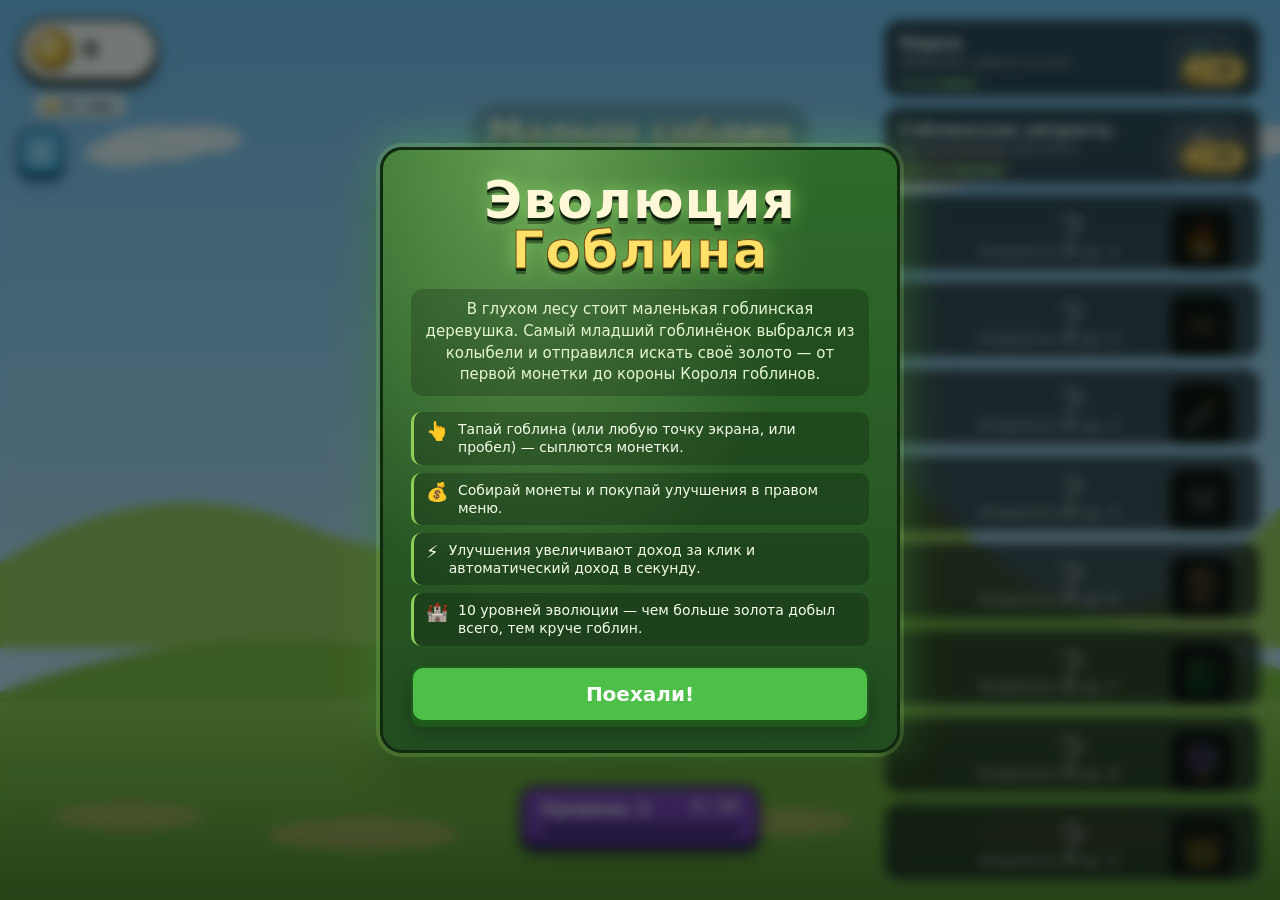
==== commit 48f58842: "v2.1: intro overlay, fix L4 rogue, coin without $ sign, visible upgrade prices, /sec note" ====
--- a/goblin-evolution/index.html
+++ b/goblin-evolution/index.html
@@ -48,6 +48,7 @@
         <div class="coin-pill-icon"></div>
         <div class="coin-pill-amount" id="coinAmount">0</div>
       </div>
+      <div class="rate-note" id="rateNote">0 / сек</div>
       <button class="icon-btn settings-btn" id="settingsBtn" title="Настройки">⚙</button>
     </div>
 
@@ -56,6 +57,25 @@
 
     <!-- Тост -->
     <div class="toast" id="toast"></div>
+
+    <!-- Приветственный оверлей -->
+    <div class="intro-backdrop" id="introOverlay">
+      <div class="intro-card">
+        <div class="intro-title">Эволюция<br/><span>Гоблина</span></div>
+        <div class="intro-story">
+          В глухом лесу стоит маленькая гоблинская деревушка. Самый младший
+          гоблинёнок выбрался из колыбели и отправился искать своё золото —
+          от первой монетки до короны Короля гоблинов.
+        </div>
+        <div class="intro-rules">
+          <div class="intro-rule"><span class="intro-rule-ico">👆</span><span>Тапай гоблина (или любую точку экрана, или пробел) — сыплются монетки.</span></div>
+          <div class="intro-rule"><span class="intro-rule-ico">💰</span><span>Собирай монеты и покупай улучшения в правом меню.</span></div>
+          <div class="intro-rule"><span class="intro-rule-ico">⚡</span><span>Улучшения увеличивают доход за клик и автоматический доход в секунду.</span></div>
+          <div class="intro-rule"><span class="intro-rule-ico">🏰</span><span>10 уровней эволюции — чем больше золота добыл всего, тем круче гоблин.</span></div>
+        </div>
+        <button class="btn btn-primary intro-go" id="introGo">Поехали!</button>
+      </div>
+    </div>
 
     <!-- Модалка настроек -->
     <div class="modal-backdrop" id="settingsModal" hidden>
--- a/goblin-evolution/styles.css
+++ b/goblin-evolution/styles.css
@@ -210,20 +210,40 @@
 .coin-pill-icon {
   width: 42px; height: 42px; border-radius: 50%;
   background: radial-gradient(circle at 32% 30%, #fff6c2 0%, #ffd24c 45%, #b87500 100%);
-  box-shadow: inset 0 -4px 0 rgba(0,0,0,.25);
+  box-shadow: inset 0 -4px 0 rgba(0,0,0,.28), inset 0 0 0 3px #a06a00;
   position: relative;
   animation: coinSpin 3.4s linear infinite;
 }
+.coin-pill-icon::before {
+  content: ""; position: absolute; inset: 6px; border-radius: 50%;
+  border: 2px dashed rgba(120, 70, 0, .6);
+}
 .coin-pill-icon::after {
-  content: "$"; position: absolute; inset: 0; display: grid; place-items: center;
-  color: #7a4a00; font-weight: 900; font-size: 20px;
-  text-shadow: 0 1px 0 rgba(255,255,255,.45);
+  content: ""; position: absolute; top: 8px; left: 10px; width: 10px; height: 5px;
+  background: rgba(255,255,255,.8); border-radius: 50%; filter: blur(1px);
 }
 @keyframes coinSpin {
   0%, 100% { transform: rotateY(0deg); }
   50% { transform: rotateY(180deg); }
 }
 .coin-pill-amount { font-weight: 900; font-size: 22px; color: #1d1d1d; line-height: 1; }
+.rate-note {
+  align-self: flex-start;
+  margin-left: 14px;
+  padding: 4px 12px 4px 10px;
+  font-size: 13px; font-weight: 800; letter-spacing: .2px;
+  color: #2a2a2a;
+  background: rgba(255,255,255,.7);
+  border: 2px solid rgba(0,0,0,.15);
+  border-radius: 999px;
+  box-shadow: 0 2px 0 rgba(0,0,0,.12);
+  display: inline-flex; align-items: center; gap: 6px;
+}
+.rate-note::before {
+  content: ""; width: 14px; height: 14px; border-radius: 50%;
+  background: radial-gradient(circle at 30% 30%, #fff6c2 0%, #ffd24c 45%, #b87500 100%);
+  box-shadow: inset 0 -2px 0 rgba(0,0,0,.25);
+}
 
 .icon-btn {
   width: 48px; height: 48px; border-radius: 14px;
@@ -256,11 +276,11 @@
 .upgrade {
   position: relative;
   display: grid; grid-template-columns: 1fr 84px; gap: 10px;
-  padding: 14px 14px 16px;
+  padding: 12px 14px 36px;
   border-radius: 16px;
-  background: rgba(0,0,0,.45);
+  background: rgba(18, 22, 30, .72);
   backdrop-filter: blur(6px);
-  border: 2px solid rgba(255,255,255,.08);
+  border: 2px solid rgba(255,255,255,.1);
   color: #fff;
   text-align: left;
   cursor: pointer;
@@ -279,7 +299,8 @@
   box-shadow: 0 5px 0 #2f2f2f, 0 10px 20px rgba(0,0,0,.25);
   animation: affordPulse 1.6s ease-in-out infinite;
 }
-.upgrade.affordable .up-cost { color: #1d1d1d; }
+.upgrade.affordable .up-desc { color: #555; }
+.upgrade.affordable .up-cost { color: #1d1d1d; background: #ffdd6a; border-color: #a07800; }
 @keyframes affordPulse {
   0%, 100% { box-shadow: 0 5px 0 #2f2f2f, 0 10px 20px rgba(0,0,0,.25), 0 0 0 rgba(255,215,100,.5); }
   50% { box-shadow: 0 5px 0 #2f2f2f, 0 10px 20px rgba(0,0,0,.25), 0 0 24px rgba(255,215,100,.8); }
@@ -287,41 +308,48 @@
 .upgrade:hover:not(.locked) { transform: translateY(-1px); }
 .upgrade:active:not(.locked) { transform: translateY(2px); }
 
-.up-main { min-width: 0; }
-.up-title { font-size: 18px; font-weight: 900; letter-spacing: .3px; }
-.up-desc { font-size: 12px; opacity: .78; margin-top: 2px; line-height: 1.25; }
-.up-effect { font-size: 12px; color: #94ff7b; margin-top: 6px; font-weight: 800; }
-.upgrade.affordable .up-effect { color: #2a8b18; }
+.up-main { min-width: 0; display: flex; flex-direction: column; gap: 2px; }
+.up-title { font-size: 17px; font-weight: 900; letter-spacing: .3px; line-height: 1.1; }
+.up-desc { font-size: 12px; opacity: .78; line-height: 1.25; }
+.up-effect { font-size: 12px; color: #94ff7b; margin-top: 4px; font-weight: 800; }
+.upgrade.affordable .up-effect { color: #1f7a10; }
 
 .up-side {
-  display: flex; flex-direction: column; align-items: flex-end; justify-content: space-between; gap: 6px;
+  display: flex; flex-direction: column; align-items: center; justify-content: center; gap: 6px;
 }
 .up-icon {
   width: 64px; height: 64px; border-radius: 14px;
   background: rgba(255,255,255,.08);
-  border: 2px solid rgba(255,255,255,.14);
+  border: 2px solid rgba(255,255,255,.18);
   display: grid; place-items: center;
   font-size: 36px;
 }
-.upgrade.affordable .up-icon { background: #f5f5f5; border-color: #2f2f2f; }
-.up-cost {
-  display: inline-flex; align-items: center; gap: 4px;
-  font-size: 16px; font-weight: 900; color: #ffd766;
-  text-shadow: 0 1px 0 rgba(0,0,0,.4);
-}
-.up-cost::after {
-  content: ""; width: 18px; height: 18px; border-radius: 50%;
-  background: radial-gradient(circle at 30% 30%, #fff6c2 0%, #ffd24c 45%, #b87500 100%);
-  box-shadow: inset 0 -2px 0 rgba(0,0,0,.3);
-}
+.upgrade.affordable .up-icon { background: #fff8dc; border-color: #c49a2a; }
 .up-level {
-  font-size: 11px; font-weight: 800; letter-spacing: .3px;
+  font-size: 10px; font-weight: 800; letter-spacing: .3px;
   padding: 2px 8px; border-radius: 999px;
   background: rgba(255,255,255,.12); color: #fff;
 }
-.upgrade.affordable .up-level { background: #eee; color: #333; }
-
-.upgrade.locked { cursor: not-allowed; }
+.upgrade.affordable .up-level { background: #2f2f2f; color: #fff; }
+
+.up-cost {
+  position: absolute; right: 12px; bottom: 10px;
+  display: inline-flex; align-items: center; gap: 6px;
+  font-size: 15px; font-weight: 900; color: #222;
+  background: #ffd766;
+  border: 2px solid #8a6410;
+  border-radius: 999px;
+  padding: 3px 10px 3px 4px;
+  box-shadow: 0 2px 0 #7a5810;
+  line-height: 1;
+}
+.up-cost::before {
+  content: ""; width: 20px; height: 20px; border-radius: 50%;
+  background: radial-gradient(circle at 30% 30%, #fff6c2 0%, #ffd24c 45%, #b87500 100%);
+  box-shadow: inset 0 -2px 0 rgba(0,0,0,.3), inset 0 0 0 2px #8a6410;
+}
+
+.upgrade.locked { cursor: not-allowed; animation: none !important; }
 .upgrade.locked .up-main, .upgrade.locked .up-cost, .upgrade.locked .up-level { opacity: 0; }
 .upgrade.locked .up-icon {
   width: 64px; height: 64px; background: #2a2a2a; border-color: #444;
@@ -457,6 +485,81 @@
 .btn:active { transform: translateY(2px); box-shadow: 0 2px 0 #2f2f2f; }
 .btn-danger { background: #ff6161; color: #fff; border-color: #8a1f1f; box-shadow: 0 4px 0 #8a1f1f; }
 .btn-danger:active { box-shadow: 0 2px 0 #8a1f1f; }
+.btn-primary { background: #4ec04a; color: #fff; border-color: #1f5a1d; box-shadow: 0 5px 0 #1f5a1d, 0 10px 20px rgba(0,0,0,.25); font-size: 20px; padding: 14px 28px; }
+.btn-primary:active { box-shadow: 0 2px 0 #1f5a1d; }
+
+/* ===== Приветственный оверлей ===== */
+.intro-backdrop {
+  position: absolute; inset: 0; z-index: 40;
+  background: rgba(0, 10, 5, .55);
+  backdrop-filter: blur(6px) saturate(.9);
+  display: grid; place-items: center;
+  padding: 20px;
+  transition: opacity .5s ease, transform .5s ease;
+}
+.intro-backdrop.hidden { opacity: 0; pointer-events: none; transform: scale(1.02); }
+.intro-card {
+  width: min(520px, 94vw);
+  max-height: 90vh; overflow: auto;
+  position: relative;
+  padding: 26px 28px 28px;
+  border-radius: 22px;
+  background:
+    radial-gradient(ellipse at 30% 0%, rgba(200,255,160,.35), transparent 55%),
+    linear-gradient(180deg, #2f6b2a 0%, #224d20 100%);
+  border: 3px solid #0f2a0e;
+  box-shadow:
+    0 0 0 4px rgba(180, 255, 120, .15),
+    0 0 50px rgba(120, 255, 100, .35),
+    0 20px 40px rgba(0,0,0,.45);
+  color: #f4ffe9;
+  text-align: center;
+  animation: introPop .45s cubic-bezier(.2, 1.4, .5, 1);
+}
+@keyframes introPop {
+  from { transform: scale(.85); opacity: 0; }
+  to   { transform: scale(1);    opacity: 1; }
+}
+.intro-title {
+  font-size: clamp(30px, 6vw, 52px);
+  font-weight: 900; letter-spacing: 1px;
+  line-height: .95;
+  color: #fff8d8;
+  text-shadow:
+    0 3px 0 #0a1f0a,
+    0 6px 0 rgba(0,0,0,.4),
+    0 0 18px rgba(180, 255, 120, .5);
+  margin-bottom: 14px;
+}
+.intro-title span {
+  color: #ffe16a;
+  -webkit-text-stroke: 1px #6c4a10;
+}
+.intro-story {
+  font-size: 15px;
+  line-height: 1.45;
+  color: #e5f7d4;
+  padding: 10px 8px;
+  border-radius: 12px;
+  background: rgba(0, 0, 0, .2);
+  margin-bottom: 16px;
+}
+.intro-rules {
+  display: flex; flex-direction: column; gap: 8px;
+  margin-bottom: 20px;
+  text-align: left;
+}
+.intro-rule {
+  display: flex; align-items: flex-start; gap: 10px;
+  font-size: 14px; line-height: 1.3;
+  color: #f4ffe9;
+  padding: 8px 12px;
+  background: rgba(0, 0, 0, .22);
+  border-radius: 10px;
+  border-left: 3px solid #8ed057;
+}
+.intro-rule-ico { font-size: 18px; flex: 0 0 auto; line-height: 1.2; }
+.intro-go { width: 100%; }
 
 /* ===== Адаптив ===== */
 @media (max-width: 720px) {
